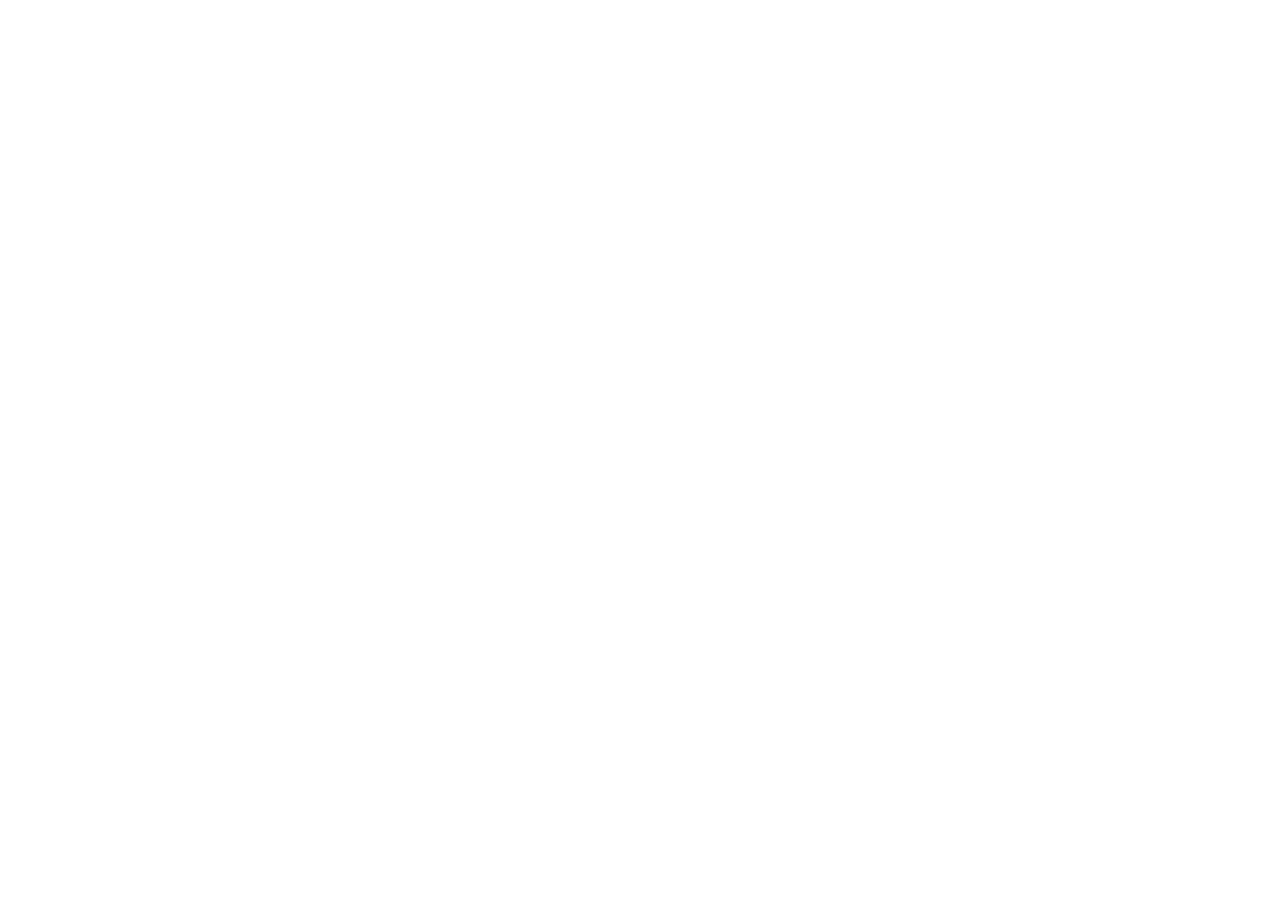
==== index.html @ da93ea72 "Create basic structure for project" ====
<!DOCTYPE html>
<html lang="en">
<head>
    <meta charset="UTF-8">
    <meta name="viewport" content="width=device-width, initial-scale=1.0">
    <title>Document</title>
</head>
<body>
    
</body>
</html>
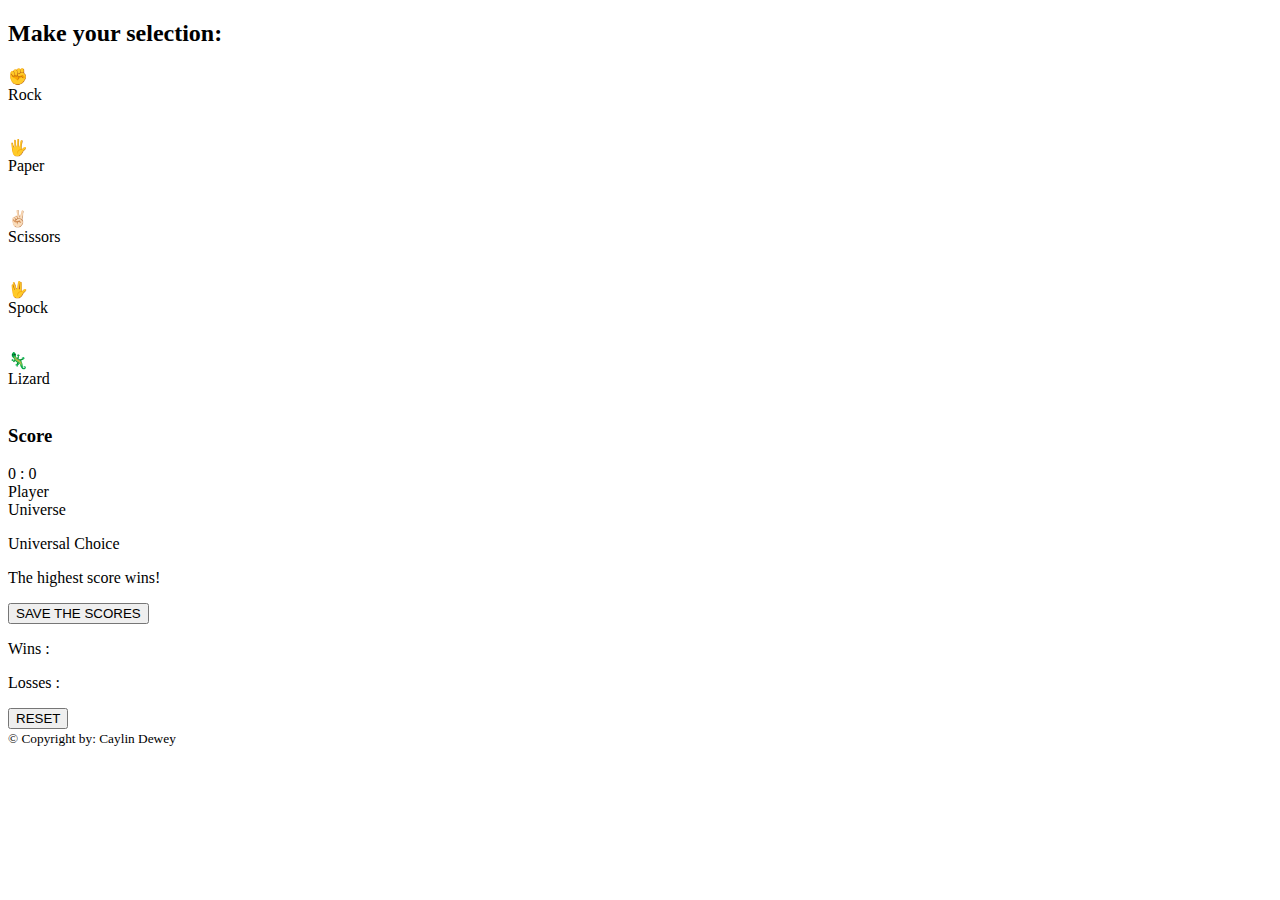
==== commit b165b0f7: "Update styling for game" ====
--- a/index.html
+++ b/index.html
@@ -1,11 +1,93 @@
 <!DOCTYPE html>
 <html lang="en">
+
 <head>
     <meta charset="UTF-8">
     <meta name="viewport" content="width=device-width, initial-scale=1.0">
-    <title>Document</title>
+    <!-- Meta tags for search engines -->
+    <meta name="description" content="Rock_paper_scissors_lizard_spock Game, rock paper scissors spock lizard game" />
+    <meta name="keywords"
+        content="game Rock_paper_scissors_lizard_spock" />
+
+    <!-- Google fonts -->
+    <link href="https://fonts.googleapis.com/css?family=Raleway%7CRighteous" rel="stylesheet">
+
+    <!-- Title -->
+    <title>Rock Paper Scissors Spock Lizard</title>
+
+    <!-- Favicon -->
+    <link rel="apple-touch-icon" sizes="180x180" href="assets/images/favicon/apple-touch-icon.png">
+    <link rel="icon" type="image/png" sizes="32x32" href="assets/images/favicon/favicon-32x32.png">
+    <link rel="icon" type="image/png" sizes="16x16" href="assets/images/favicon/favicon-16x16.png">
+    <link rel="manifest" href="assets/images/favicon/site.webmanifest">
+
+    <!-- Linked Sheets -->
+    <link rel="stylesheet" href="assets/css/style.css">
+    <script src="assets/script/index.js" defer></script>
 </head>
 <body>
-    
+     <!-- Game board -->
+     <div class="game">
+        <div>
+            <div class="instruction">
+                <h2>Make your selection:</h2>
+            </div>
+            <div class="options">
+                <div id="rock" class="option">
+                    <p class="choice">✊<br>Rock<br><br></p>
+                </div>
+                <div id="paper" class="option">
+                    <p class="choice">🖐️<br>Paper<br><br></p>
+                </div>
+                <div id="scissors" class="option">
+                    <p class="choice">✌🏻<br>Scissors<br><br></p>
+                </div>
+                <div id="spock" class="option">
+                    <p class="choice">🖖<br>Spock<br><br></p>
+                </div>
+                <div id="lizard" class="option" a>
+                    <p class="choice">🦎<br>Lizard<br><br></p>
+                </div>
+            </div>
+        </div>
+
+        <!-- Score Board -->
+        <div class="scoreSection">
+            <h3>Score</h3>
+            <span id="scoreUser">0</span> : <span id="scoreUni">0</span>
+            <div id="labelUser" class="badge">Player</div>
+            <div id="labelUni" class="badge">Universe</div>
+        </div>
+        <div class="instruction">
+            <div class="symbol">
+                <p>Universal Choice</p>
+            </div>
+            <div class="result">
+                <p>The highest score wins!</p>
+            </div>
+        </div>
+        <!-- Score Report -->
+        <div class="scoreFeedback">
+
+            <button class="save--btn" onclick="saveClick()">SAVE THE SCORES</button>
+            <p id="home--count" onclick="homeCount">Wins : </p>
+            <p id="guest--count" onclick="guestCount">Losses : </p>
+        </div>
+
+
+        <!-- Reset Section -->
+        <div id="reset">
+            <button type="button" onclick="location.reload()" class="reset">RESET
+            </button>
+        </div>
+
+    </div>
+    <!-- Footer -->
+    <footer>
+        <small>© Copyright by: Caylin Dewey</small>
+    </footer>
 </body>
-</html>+<footer>
+
+</footer>
+</html>
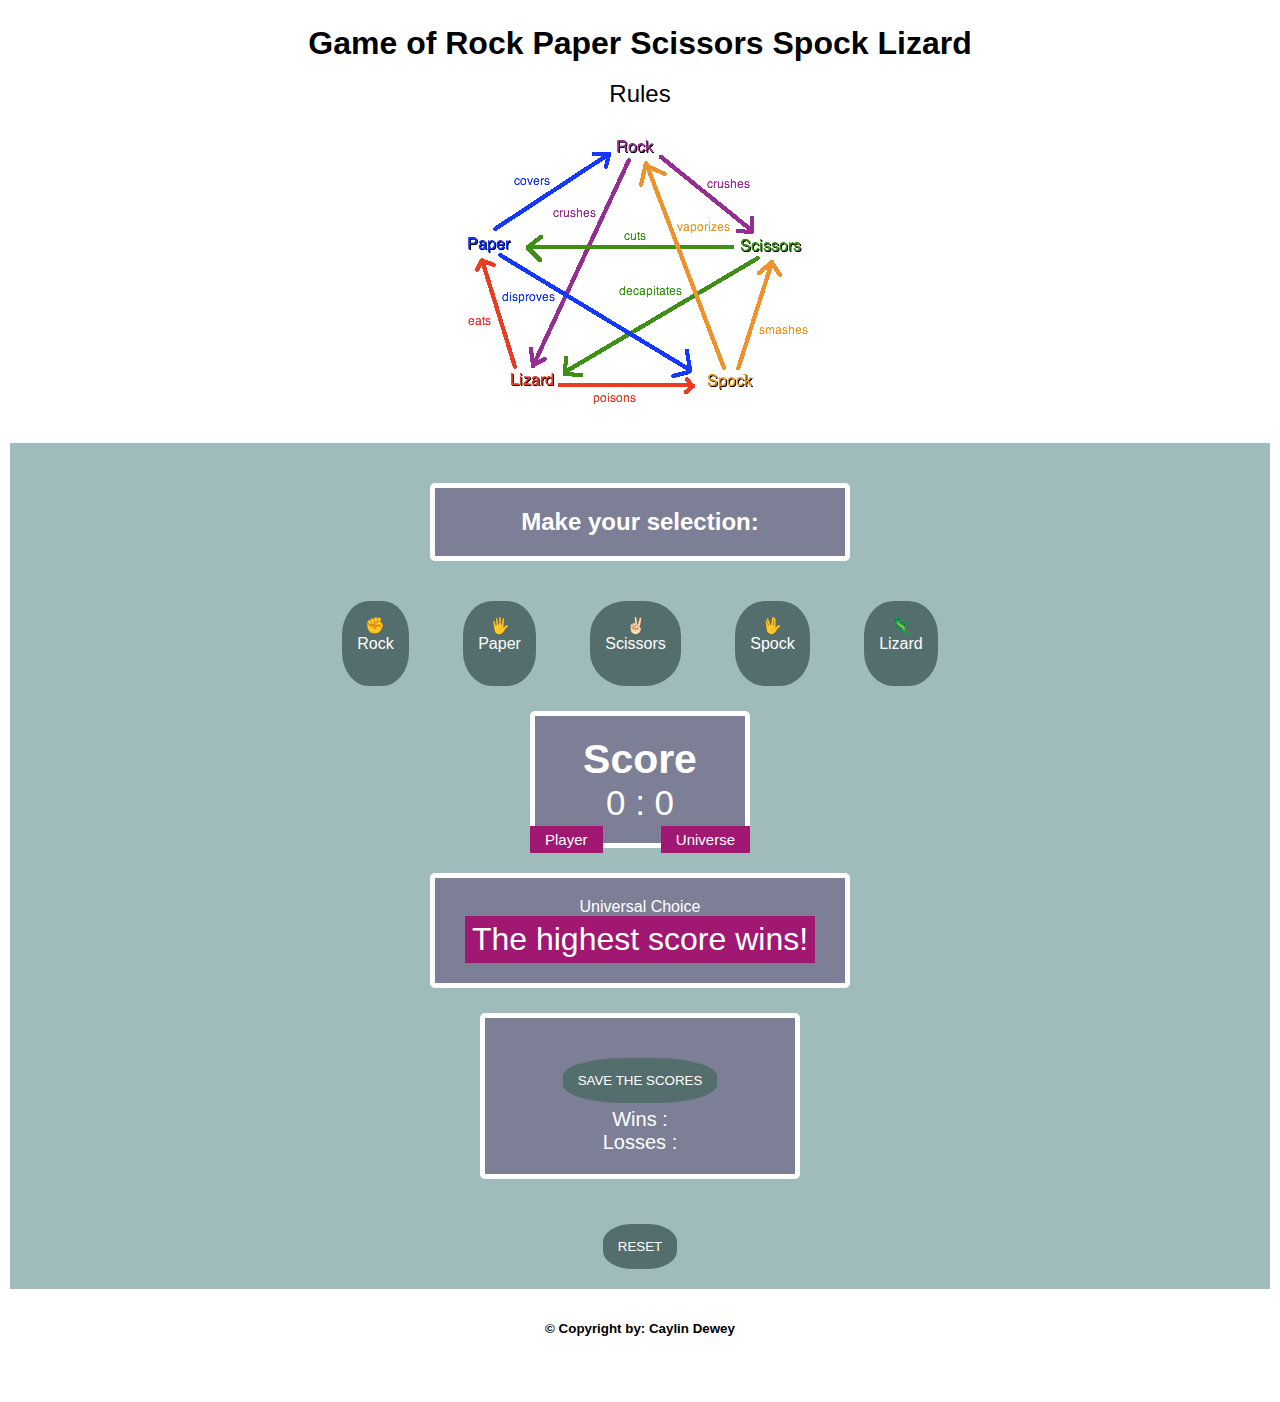
==== commit fda098a8: "Add header with rules" ====
--- a/index.html
+++ b/index.html
@@ -26,6 +26,17 @@
     <script src="assets/script/index.js" defer></script>
 </head>
 <body>
+    <!-- Header -->
+    <header>
+        <h1>Game of Rock Paper Scissors Spock Lizard</h1><br>
+        <div>
+            <p class="tagline">Rules</p>
+        </div><br>
+        <div id="rules">
+        <img src="assets/images/rules/rulesWikipedia.png">
+        </div>
+    </header>
+
      <!-- Game board -->
      <div class="game">
         <div>
--- a/assets/css/style.css
+++ b/assets/css/style.css
@@ -0,0 +1,220 @@
+/* Google Fonts Import */
+@import url('https://fonts.googleapis.com/css2?family=Lato:ital,wght@0,100;0,300;0,400;0,700;0,900;1,100;1,300;1,400;1,700;1,900&family=Oswald:wght@200;300;400;500;600;700&family=PT+Sans:ital,wght@0,400;0,700;1,400;1,700&display=swap');
+
+/* General Styling */
+* {
+    padding: 0;
+    margin: 0;
+    box-sizing: border-box;
+    font-family: 'Lucida Sans', 'Lucida Sans Regular', 'Lucida Grande', 'Lucida Sans Unicode', Geneva, Verdana, sans-serif;
+}
+
+/** Header **/
+header {
+    padding: 15px;
+    margin: 10px;
+    background: white;
+    text-align: center;
+}
+
+h1, {
+    color: black;
+    text-align: center;
+  }
+
+p,
+h2,
+h3 {
+    text-align: center;
+    color: white;
+}
+
+.rules{
+    padding: 15px;
+    margin: 10px;
+    text-align: center;
+}
+.game {
+    padding: 15px;
+    margin: 10px;
+    background-color: #9fbbbb;
+    text-align: center;
+}
+
+/** Header **/
+.tagline {
+    color: black;
+    text-align: center;
+    font-size: x-large;
+    font-family:Verdana, Geneva, Tahoma, sans-serif;
+}
+
+
+.header-label {
+    font-size: larger;
+    font-weight: bold;
+}
+
+
+.first-name {
+    background-color: #546e6e;
+    border: 5px #546e6e;
+    border-radius: 10%;
+    padding: 15px;
+    width: 40%;
+    height: max-content;
+    color: white;
+    text-align: left;
+    font-size: larger;
+    font-weight: bold;
+}
+
+.question-input {
+    background-color: #546e6e;
+    border: 5px #546e6e;
+    border-radius: 10%;
+    padding: 15px;
+    width: 70%;
+    height: max-content;
+    color: white;
+    text-align: left;
+    font-size: medium;
+    font-weight: bold;
+}
+
+/** Game Board **/
+.instruction {
+    padding: 20px 30px;
+    margin: 25px auto;
+    border: 5px solid white;
+    border-radius: 5px;
+    background-color: #7d7f96;
+    width: 420px;
+    text-align: center;
+    font-size: medium;
+    color: white;
+    position: relative;
+}
+
+.options {
+    margin-top: 40px;
+}
+
+.option {
+    background-color: #546e6e;
+    border: 5px #102929;
+    border-radius: 40%;
+    padding: 15px;
+    margin: 0 25px;
+    display: inline-block;
+    font-family: Arial, Helvetica, sans-serif;
+    transition: 0.5s ease;
+}
+
+.option:hover {
+    background: blue;
+}
+
+.choice {
+    color: white;
+}
+
+/** Score Board Section */
+.scoreSection {
+    padding: 20px 30px;
+    margin: 25px auto;
+    border: 5px solid white;
+    border-radius: 5px;
+    background-color: #7d7f96;
+    width: 220px;
+    text-align: center;
+    font-size: 35px;
+    color: white;
+    position: relative;
+}
+
+.badge {
+    padding: 5px 15px;
+    background-color: #a01871;
+    font-size: 15px;
+    color: white;
+}
+
+#labelUser {
+    position: absolute;
+    font-family: Arial, Helvetica, sans-serif;
+    top: 110px;
+    left: -5px;
+}
+
+#labelUni {
+    position: absolute;
+    font-family: Arial, Helvetica, sans-serif;
+    top: 110px;
+    right: -5px;
+}
+
+.result {
+    background-color: #a01871;
+    padding: 5px;
+    margin:0;
+    font-size: xx-large;
+}
+
+.scoreFeedback{
+padding: 20px 30px;
+    margin: 25px auto;
+    border: 5px solid white;
+    border-radius: 5px;
+    background-color: #7d7f96;
+    width: 320px;
+    text-align: center;
+    font-size: 20px;
+    color: white;
+    position: relative;
+}
+.save--btn{
+margin: 20px 30px 5px;
+    padding: 15px;
+    border-radius: 40%;
+    border-style: outset;
+    background-color: #546e6e;
+    border: 5px #102929;
+    font-family: 'Trebuchet MS', 'Lucida Sans Unicode', 'Lucida Grande', 'Lucida Sans', Arial, sans-serif;
+    color: white;
+}
+
+.save--btn:hover {
+    background:blue;
+}
+
+/* Reset Section */
+.reset {
+    margin: 20px 30px 5px;
+    padding: 15px;
+    border-radius: 40%;
+    border-style: outset;
+    background-color: #546e6e;
+    border: 5px #102929;
+    font-family: 'Trebuchet MS', 'Lucida Sans Unicode', 'Lucida Grande', 'Lucida Sans', Arial, sans-serif;
+    color: white;
+}
+
+.reset:hover {
+    background: blue;
+}
+
+/* Footer */
+footer {
+    padding: 5px;
+    margin: 25px;
+    background: white;
+    text-align: center;
+    color: black;
+    font-family: 'Trebuchet MS', 'Lucida Sans Unicode', 'Lucida Grande', 'Lucida Sans', Arial, sans-serif;
+    font-weight: bold;
+}
+
+.disclaimer {
+    font-size: larger;
+}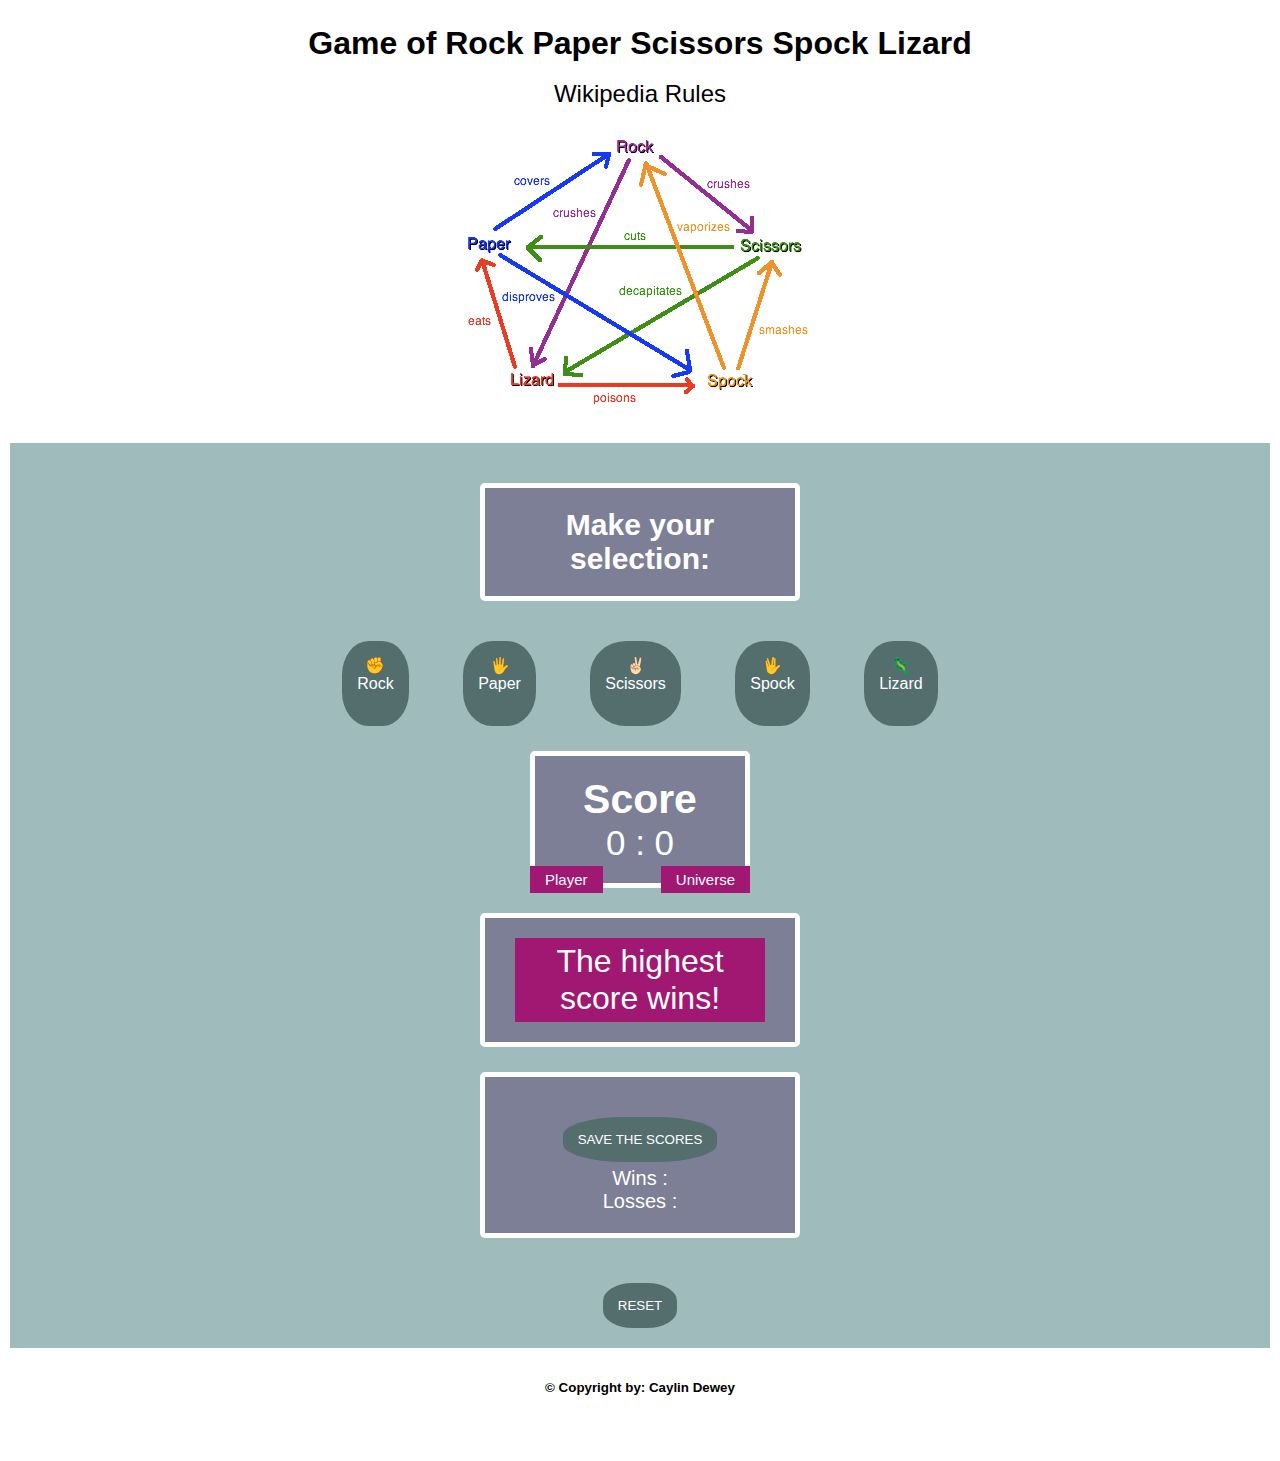
==== commit bd907343: "Update with 404 page redirecting err loads" ====
--- a/index.html
+++ b/index.html
@@ -30,7 +30,7 @@
     <header>
         <h1>Game of Rock Paper Scissors Spock Lizard</h1><br>
         <div>
-            <p class="tagline">Rules</p>
+            <p class="tagline">Wikipedia Rules</p>
         </div><br>
         <div id="rules">
         <img src="assets/images/rules/rulesWikipedia.png">
@@ -70,9 +70,6 @@
             <div id="labelUni" class="badge">Universe</div>
         </div>
         <div class="instruction">
-            <div class="symbol">
-                <p>Universal Choice</p>
-            </div>
             <div class="result">
                 <p>The highest score wins!</p>
             </div>
--- a/assets/css/style.css
+++ b/assets/css/style.css
@@ -17,10 +17,11 @@
     text-align: center;
 }
 
-h1, {
-    color: black;
-    text-align: center;
-  }
+h1,
+{
+color: black;
+text-align: center;
+}
 
 p,
 h2,
@@ -29,11 +30,12 @@
     color: white;
 }
 
-.rules{
+.rules {
     padding: 15px;
     margin: 10px;
     text-align: center;
 }
+
 .game {
     padding: 15px;
     margin: 10px;
@@ -46,39 +48,12 @@
     color: black;
     text-align: center;
     font-size: x-large;
-    font-family:Verdana, Geneva, Tahoma, sans-serif;
+    font-family: Verdana, Geneva, Tahoma, sans-serif;
 }
 
 
 .header-label {
     font-size: larger;
-    font-weight: bold;
-}
-
-
-.first-name {
-    background-color: #546e6e;
-    border: 5px #546e6e;
-    border-radius: 10%;
-    padding: 15px;
-    width: 40%;
-    height: max-content;
-    color: white;
-    text-align: left;
-    font-size: larger;
-    font-weight: bold;
-}
-
-.question-input {
-    background-color: #546e6e;
-    border: 5px #546e6e;
-    border-radius: 10%;
-    padding: 15px;
-    width: 70%;
-    height: max-content;
-    color: white;
-    text-align: left;
-    font-size: medium;
     font-weight: bold;
 }
 
@@ -89,9 +64,9 @@
     border: 5px solid white;
     border-radius: 5px;
     background-color: #7d7f96;
-    width: 420px;
+    width: 320px;
     text-align: center;
-    font-size: medium;
+    font-size: 20px;
     color: white;
     position: relative;
 }
@@ -157,12 +132,12 @@
 .result {
     background-color: #a01871;
     padding: 5px;
-    margin:0;
+    margin: 0;
     font-size: xx-large;
 }
 
-.scoreFeedback{
-padding: 20px 30px;
+.scoreFeedback {
+    padding: 20px 30px;
     margin: 25px auto;
     border: 5px solid white;
     border-radius: 5px;
@@ -173,8 +148,9 @@
     color: white;
     position: relative;
 }
-.save--btn{
-margin: 20px 30px 5px;
+
+.save--btn {
+    margin: 20px 30px 5px;
     padding: 15px;
     border-radius: 40%;
     border-style: outset;
@@ -185,7 +161,7 @@
 }
 
 .save--btn:hover {
-    background:blue;
+    background: blue;
 }
 
 /* Reset Section */
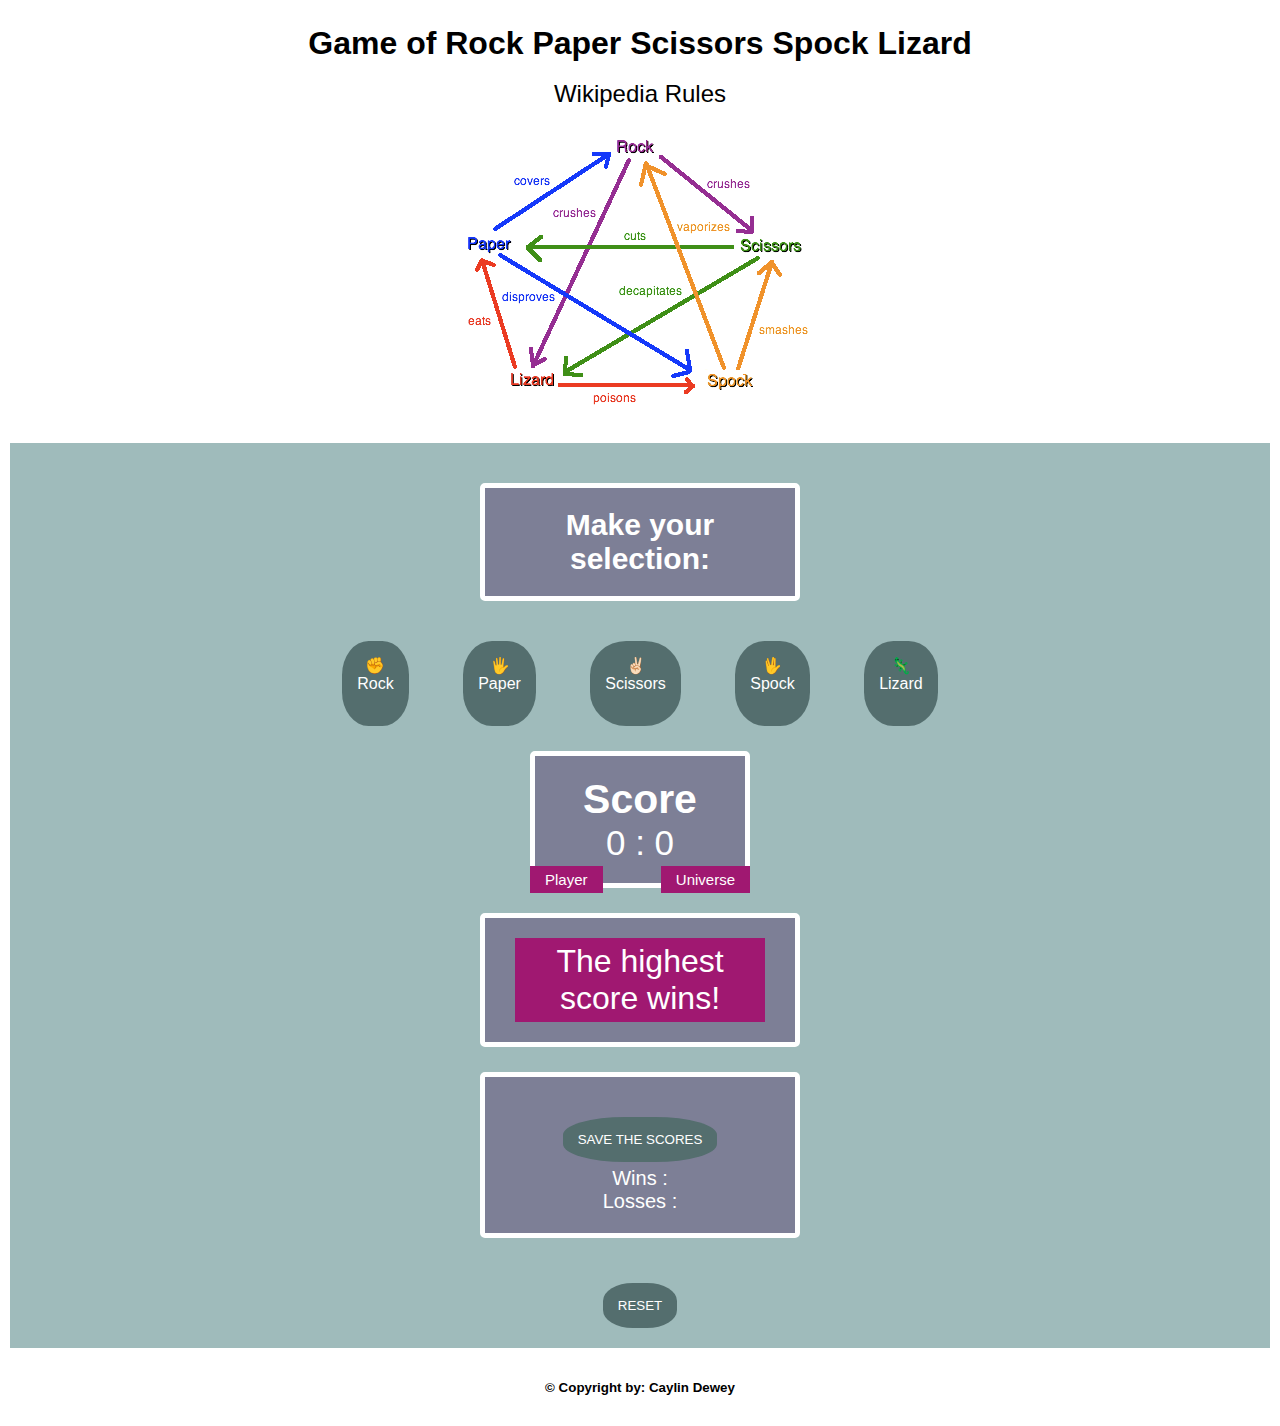
==== commit bb59b819: "Fix validator errors alt attribute on image,  lizard button tag and remove extra footer" ====
--- a/index.html
+++ b/index.html
@@ -33,7 +33,7 @@
             <p class="tagline">Wikipedia Rules</p>
         </div><br>
         <div id="rules">
-        <img src="assets/images/rules/rulesWikipedia.png">
+        <img src="assets/images/rules/rulesWikipedia.png" alt="Rules for game rock paper scissors spock lizard from Wikipedia">
         </div>
     </header>
 
@@ -56,7 +56,7 @@
                 <div id="spock" class="option">
                     <p class="choice">🖖<br>Spock<br><br></p>
                 </div>
-                <div id="lizard" class="option" a>
+                <div id="lizard" class="option">
                     <p class="choice">🦎<br>Lizard<br><br></p>
                 </div>
             </div>
@@ -95,7 +95,5 @@
         <small>© Copyright by: Caylin Dewey</small>
     </footer>
 </body>
-<footer>
 
-</footer>
 </html>
